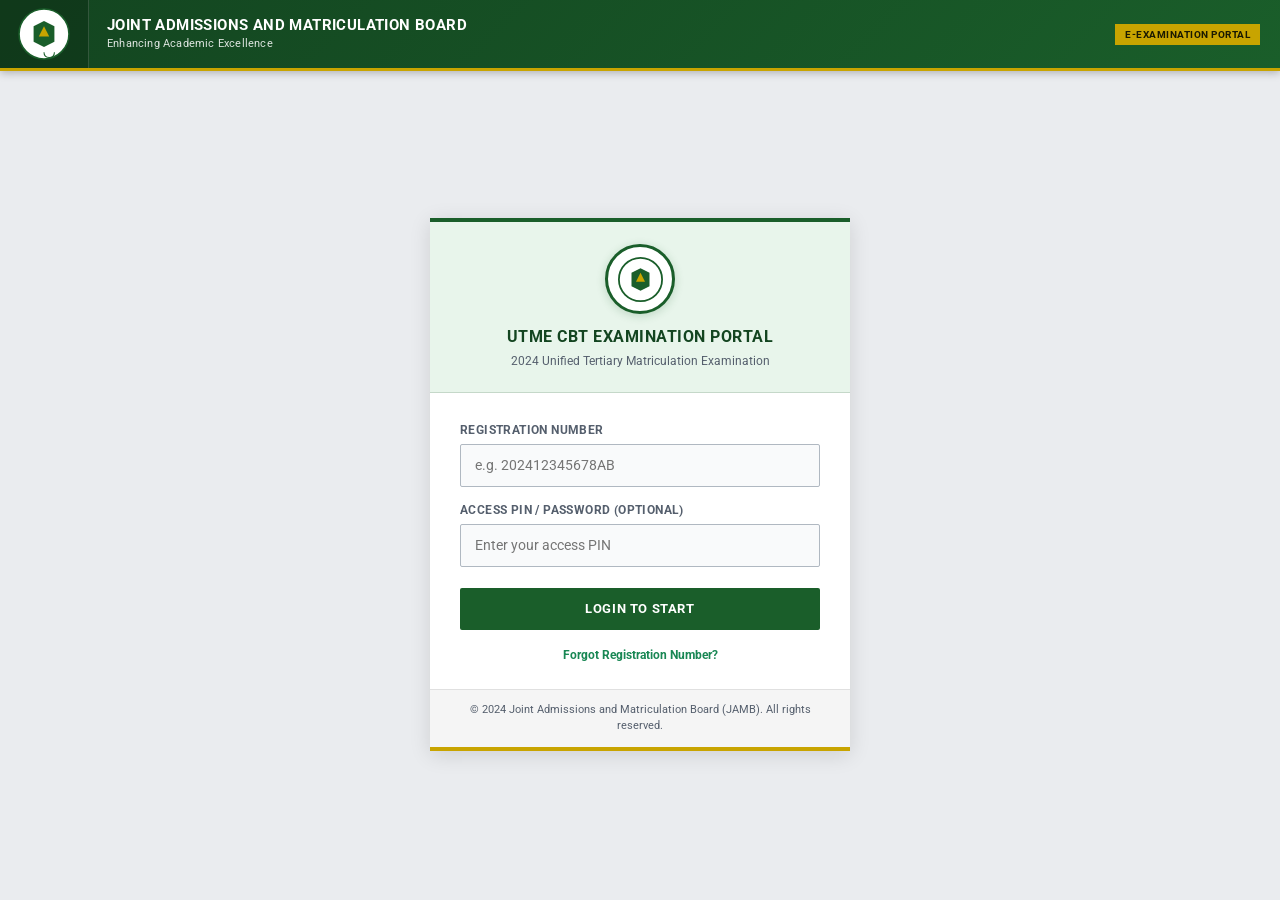
==== index.html @ d885ccbb "first commit" ====
<!DOCTYPE html>
<html lang="en">
<head>
    <meta charset="UTF-8">
    <meta name="viewport" content="width=device-width, initial-scale=1.0">
    <title>UTME CBT Examination Portal - Login</title>
    <link href="https://cdn.jsdelivr.net/npm/bootstrap@5.3.0/dist/css/bootstrap.min.css" rel="stylesheet">
    <link rel="stylesheet" href="css/style.css">
</head>
<body class="login-page-body">

    <header class="jamb-header">
        <div class="header-logo-wrap">
            <!-- Simplified JAMB Logo SVG -->
            <svg class="logo-svg" viewBox="0 0 100 100" xmlns="http://www.w3.org/2000/svg">
                <circle cx="50" cy="50" r="48" fill="#fff" stroke="#1a5e2a" stroke-width="3"/>
                <path d="M30 35 L50 25 L70 35 L70 65 L50 75 L30 65 Z" fill="#1a5e2a" />
                <path d="M50 35 L60 55 L40 55 Z" fill="#c8a400" />
                <path d="M50 85 Q50 95 60 95 T70 85" fill="none" stroke="#1a5e2a" stroke-width="2"/>
            </svg>
        </div>
        <div class="header-text">
            <h1>Joint Admissions and Matriculation Board</h1>
            <small>Enhancing Academic Excellence</small>
        </div>
        <div class="header-right">
            <span class="header-badge">E-Examination Portal</span>
        </div>
    </header>

    <div class="login-outer">
        <div class="login-box">
            <div class="login-box-header">
                <div class="logo-ring">
                    <svg width="45" height="45" viewBox="0 0 100 100" xmlns="http://www.w3.org/2000/svg">
                        <circle cx="50" cy="50" r="48" fill="none" stroke="#1a5e2a" stroke-width="4"/>
                        <path d="M30 35 L50 25 L70 35 L70 65 L50 75 L30 65 Z" fill="#1a5e2a" />
                        <path d="M50 35 L60 55 L40 55 Z" fill="#c8a400" />
                    </svg>
                </div>
                <h2>UTME CBT Examination Portal</h2>
                <div class="exam-year">2024 Unified Tertiary Matriculation Examination</div>
            </div>
            
            <div class="login-box-body">
                <div id="errorMsg" class="error-msg">Please enter a valid registration number to continue.</div>
                
                <form id="loginForm">
                    <div class="mb-3">
                        <label class="form-label-jamb">Registration Number</label>
                        <input type="text" id="regNumber" class="input-jamb" placeholder="e.g. 202412345678AB" required autocomplete="off">
                    </div>
                    
                    <div class="mb-4">
                        <label class="form-label-jamb">Access PIN / Password (Optional)</label>
                        <input type="password" id="pin" class="input-jamb" placeholder="Enter your access PIN">
                    </div>

                    <button type="submit" class="btn-jamb w-100">LOGIN TO START</button>
                    
                    <div class="mt-3 text-center">
                        <a href="#" class="text-decoration-none small text-success fw-bold">Forgot Registration Number?</a>
                    </div>
                </form>
            </div>
            
            <div class="login-footer">
                &copy; 2024 Joint Admissions and Matriculation Board (JAMB). All rights reserved.
            </div>
        </div>
    </div>

    <script>
        document.getElementById('loginForm').addEventListener('submit', function(e) {
            e.preventDefault();
            const regNum = document.getElementById('regNumber').value.trim();
            if (regNum) {
                sessionStorage.setItem('candidateReg', regNum);
                window.location.href = 'verification.html';
            } else {
                document.getElementById('errorMsg').style.display = 'block';
            }
        });
    </script>
</body>
</html>
---- css/style.css ----
/* ============================================
   JAMB CBT — Authentic Exam Interface v2
   Primary Color: JAMB Green (#1a5e2a)
   ============================================ */

@import url('https://fonts.googleapis.com/css2?family=Roboto:wght@400;500;700&display=swap');

:root {
    --jamb-green:       #1a5e2a;
    --jamb-green-dark:  #134520;
    --jamb-green-light: #e8f5eb;
    --jamb-gold:        #c8a400;
    --jamb-border:      #b0b8c1;
    --jamb-bg:          #eaecef;
    --white:            #ffffff;
    --text-dark:        #1a1a2e;
    --text-muted:       #555f6d;

    --unanswered:       #d6dce4;
    --answered:         #1e8c3a;
    --current-bg:       #fff8e1;
    --current-border:   #c8a400;
    --review:           #e67e22;
}

*, *::before, *::after { box-sizing: border-box; }

html, body {
    margin: 0; padding: 0;
    font-family: 'Roboto', 'Segoe UI', sans-serif;
    background: var(--jamb-bg);
    color: var(--text-dark);
    font-size: 14px;
}

/* =====================
   SHARED HEADER
   ===================== */
.jamb-header {
    background: linear-gradient(135deg, var(--jamb-green-dark) 0%, var(--jamb-green) 100%);
    color: var(--white);
    padding: 0;
    display: flex;
    align-items: stretch;
    border-bottom: 3px solid var(--jamb-gold);
    box-shadow: 0 2px 8px rgba(0,0,0,0.25);
    min-height: 70px;
}

.header-logo-wrap {
    display: flex;
    align-items: center;
    background: rgba(0,0,0,0.18);
    padding: 8px 18px;
    border-right: 1px solid rgba(255,255,255,0.15);
}

.header-logo-wrap .logo-svg {
    width: 52px;
    height: 52px;
    flex-shrink: 0;
}

.header-text {
    padding: 8px 18px;
    display: flex;
    flex-direction: column;
    justify-content: center;
}

.header-text h1 {
    font-size: 15px;
    font-weight: 700;
    margin: 0;
    letter-spacing: 0.4px;
    text-transform: uppercase;
}

.header-text small {
    font-size: 11px;
    opacity: 0.85;
    letter-spacing: 0.2px;
    margin-top: 2px;
}

.header-right {
    margin-left: auto;
    display: flex;
    align-items: center;
    padding: 8px 20px;
    font-size: 12px;
    text-align: right;
    gap: 12px;
}

.header-badge {
    background: var(--jamb-gold);
    color: #1a1a00;
    font-weight: 700;
    font-size: 10px;
    padding: 3px 10px;
    text-transform: uppercase;
    letter-spacing: 0.5px;
}

/* =====================
   LOGIN PAGE
   ===================== */
.login-page-body {
    background: var(--jamb-bg);
    min-height: 100vh;
}

.login-outer {
    min-height: calc(100vh - 73px);
    display: flex;
    align-items: center;
    justify-content: center;
    padding: 30px 15px;
}

.login-box {
    background: var(--white);
    width: 100%;
    max-width: 420px;
    border-top: 4px solid var(--jamb-green);
    border-bottom: 4px solid var(--jamb-gold);
    box-shadow: 0 4px 20px rgba(0,0,0,0.12);
    padding: 0;
    overflow: hidden;
}

.login-box-header {
    background: var(--jamb-green-light);
    border-bottom: 1px solid #c5d8c9;
    padding: 22px 30px;
    text-align: center;
}

.login-box-header .logo-ring {
    display: inline-flex;
    align-items: center;
    justify-content: center;
    width: 70px; height: 70px;
    border-radius: 50%;
    background: var(--white);
    border: 3px solid var(--jamb-green);
    box-shadow: 0 2px 10px rgba(26,94,42,0.2);
    margin-bottom: 12px;
}

.login-box-header h2 {
    color: var(--jamb-green-dark);
    font-size: 16px;
    font-weight: 700;
    text-transform: uppercase;
    letter-spacing: 0.5px;
    margin: 0;
    line-height: 1.4;
}

.login-box-header .exam-year {
    font-size: 12px;
    color: var(--text-muted);
    margin-top: 4px;
}

.login-box-body {
    padding: 28px 30px 24px;
}

.form-label-jamb {
    font-size: 12px;
    font-weight: 700;
    color: var(--text-muted);
    text-transform: uppercase;
    letter-spacing: 0.4px;
    margin-bottom: 5px;
    display: block;
}

.input-jamb {
    width: 100%;
    padding: 10px 14px;
    font-size: 14px;
    border: 1px solid var(--jamb-border);
    border-radius: 2px;
    background: #f9fafb;
    color: var(--text-dark);
    outline: none;
    transition: border-color 0.2s, box-shadow 0.2s;
    font-family: inherit;
}

.input-jamb:focus {
    border-color: var(--jamb-green);
    box-shadow: 0 0 0 3px rgba(26,94,42,0.1);
    background: var(--white);
}

.btn-jamb {
    display: inline-block;
    background: var(--jamb-green);
    color: var(--white);
    border: none;
    border-radius: 2px;
    padding: 11px 24px;
    font-size: 13px;
    font-weight: 700;
    letter-spacing: 0.6px;
    text-transform: uppercase;
    cursor: pointer;
    transition: background 0.2s, box-shadow 0.2s;
    font-family: inherit;
}

.btn-jamb:hover { background: var(--jamb-green-dark); box-shadow: 0 3px 10px rgba(0,0,0,0.18); }
.btn-jamb:disabled { background: #8aab91; cursor: not-allowed; box-shadow: none; }

.btn-jamb-outline {
    display: inline-block;
    background: transparent;
    color: var(--jamb-green);
    border: 2px solid var(--jamb-green);
    border-radius: 2px;
    padding: 9px 20px;
    font-size: 12px;
    font-weight: 700;
    letter-spacing: 0.5px;
    text-transform: uppercase;
    cursor: pointer;
    transition: all 0.2s;
    font-family: inherit;
}

.btn-jamb-outline:hover { background: var(--jamb-green); color: var(--white); }

.btn-gold {
    background: var(--jamb-gold);
    color: #1a1a00;
    border: none;
    border-radius: 2px;
    padding: 11px 28px;
    font-size: 13px;
    font-weight: 700;
    letter-spacing: 0.5px;
    text-transform: uppercase;
    cursor: pointer;
    transition: background 0.2s;
    font-family: inherit;
}

.btn-gold:hover { background: #a88700; }

.error-msg {
    background: #fff0f0;
    border-left: 3px solid #cc0000;
    color: #cc0000;
    font-size: 12px;
    padding: 8px 12px;
    margin-bottom: 14px;
    display: none;
}

.login-footer {
    text-align: center;
    padding: 12px 30px;
    background: #f5f5f5;
    border-top: 1px solid #e0e0e0;
    font-size: 11px;
    color: var(--text-muted);
}

/* =====================
   PAGE CONTAINER (Verification, Instructions)
   ===================== */
.page-wrap {
    max-width: 900px;
    margin: 24px auto;
    background: var(--white);
    border: 1px solid var(--jamb-border);
    box-shadow: 0 2px 8px rgba(0,0,0,0.08);
}

.page-title-bar {
    background: var(--jamb-green);
    color: var(--white);
    padding: 12px 24px;
    font-size: 14px;
    font-weight: 700;
    text-transform: uppercase;
    letter-spacing: 0.5px;
    border-bottom: 3px solid var(--jamb-gold);
}

.page-body {
    padding: 28px 32px;
}

/* Candidate Info Table */
.cand-photo {
    width: 130px;
    height: 155px;
    object-fit: cover;
    border: 3px solid var(--jamb-green);
    display: block;
    margin: 0 auto 8px;
}

.cand-reg-label {
    background: var(--jamb-green);
    color: var(--white);
    font-size: 11px;
    font-weight: 700;
    text-align: center;
    padding: 4px 6px;
    letter-spacing: 0.3px;
}

.info-tbl {
    width: 100%;
    border-collapse: collapse;
}

.info-tbl tr {
    border-bottom: 1px solid #e8ecef;
}

.info-tbl tr:last-child { border-bottom: none; }

.info-tbl td {
    padding: 10px 14px;
    font-size: 13px;
    vertical-align: top;
}

.info-tbl td:first-child {
    width: 220px;
    font-weight: 700;
    color: var(--text-muted);
    text-transform: uppercase;
    font-size: 11px;
    letter-spacing: 0.3px;
    background: #f8f9fa;
    border-right: 1px solid #e8ecef;
}

.info-tbl td:last-child {
    font-weight: 500;
    color: var(--text-dark);
}

/* Instructions */
.instr-box {
    border: 1px solid #c5d8c9;
    background: #f7fbf8;
    padding: 20px 24px;
    max-height: 380px;
    overflow-y: auto;
}

.instr-box ol {
    margin: 0;
    padding-left: 20px;
}

.instr-box li {
    margin-bottom: 12px;
    line-height: 1.6;
    font-size: 13px;
}

.instr-box li strong { color: var(--jamb-green-dark); }

.legend-dot {
    display: inline-block;
    width: 14px; height: 14px;
    border-radius: 2px;
    vertical-align: middle;
    margin-right: 6px;
}

.confirm-check-wrap {
    background: #fffbe6;
    border: 1px solid var(--jamb-gold);
    padding: 14px 18px;
    margin-top: 18px;
    display: flex;
    align-items: center;
    gap: 12px;
}

.confirm-check-wrap input[type=checkbox] {
    width: 18px; height: 18px;
    accent-color: var(--jamb-green);
    cursor: pointer;
    flex-shrink: 0;
}

.confirm-check-wrap label {
    font-size: 13px;
    font-weight: 600;
    color: var(--text-dark);
    cursor: pointer;
    margin: 0;
}

.page-actions {
    display: flex;
    justify-content: space-between;
    align-items: center;
    padding: 16px 32px;
    background: #f5f6f7;
    border-top: 1px solid var(--jamb-border);
}

/* =====================
   EXAM INTERFACE — Full Screen
   ===================== */

body.exam-body {
    background: #d8dce0;
    overflow: hidden;
    height: 100vh;
    display: flex;
    flex-direction: column;
}

/* Candidate strip below header */
.cand-strip {
    background: #2d6a3f;
    color: var(--white);
    display: flex;
    justify-content: space-between;
    align-items: center;
    padding: 5px 20px;
    font-size: 12px;
    border-bottom: 1px solid rgba(255,255,255,0.2);
}

.cand-strip .cand-name { font-weight: 700; font-size: 13px; }

.timer-wrap {
    display: flex;
    align-items: center;
    gap: 10px;
}

.timer-label {
    font-size: 11px;
    opacity: 0.85;
    text-transform: uppercase;
    letter-spacing: 0.3px;
}

.timer-display {
    font-size: 22px;
    font-weight: 700;
    color: #ffeb3b;
    font-family: 'Courier New', monospace;
    background: rgba(0,0,0,0.3);
    padding: 2px 12px;
    border-radius: 2px;
    min-width: 120px;
    text-align: center;
}

.timer-display.danger { color: #ff5252; animation: blink 1s step-end infinite; }

@keyframes blink {
    50% { opacity: 0.4; }
}

/* Subject Tabs */
.subject-tabs-bar {
    display: flex;
    background: #e0e4e8;
    border-bottom: 2px solid var(--jamb-border);
    flex-shrink: 0;
}

.stab {
    padding: 9px 22px;
    font-size: 12px;
    font-weight: 700;
    text-transform: uppercase;
    letter-spacing: 0.4px;
    cursor: pointer;
    border-right: 1px solid var(--jamb-border);
    color: var(--text-muted);
    background: #dce0e5;
    transition: all 0.15s;
    user-select: none;
}

.stab:hover { background: #cdd3da; }

.stab.active {
    background: var(--white);
    color: var(--jamb-green-dark);
    border-top: 3px solid var(--jamb-green);
    border-bottom: 2px solid var(--white);
    margin-bottom: -2px;
}

/* Main Exam Layout */
.exam-main {
    display: flex;
    flex: 1;
    overflow: hidden;
}

/* Question Panel */
.q-panel {
    flex: 1;
    background: var(--white);
    display: flex;
    flex-direction: column;
    border-right: 2px solid var(--jamb-border);
    overflow: hidden;
}

.q-panel-header {
    background: var(--jamb-green-light);
    border-bottom: 1px solid #c5d8c9;
    padding: 8px 20px;
    display: flex;
    align-items: center;
    justify-content: space-between;
    flex-shrink: 0;
}

.q-num-badge {
    background: var(--jamb-green);
    color: var(--white);
    font-size: 12px;
    font-weight: 700;
    padding: 3px 12px;
    letter-spacing: 0.3px;
}

.q-subject-tag {
    font-size: 11px;
    font-weight: 700;
    color: var(--text-muted);
    text-transform: uppercase;
    letter-spacing: 0.4px;
}

.q-body {
    flex: 1;
    overflow-y: auto;
    padding: 24px 28px;
}

.q-text {
    font-size: 15px;
    line-height: 1.7;
    color: var(--text-dark);
    margin-bottom: 24px;
    font-weight: 500;
}

/* Options */
.option-row {
    display: flex;
    align-items: flex-start;
    gap: 14px;
    padding: 11px 16px;
    border: 1px solid #dce0e5;
    margin-bottom: 10px;
    cursor: pointer;
    border-radius: 2px;
    transition: all 0.15s;
    background: #fcfcfd;
}

.option-row:hover {
    background: var(--jamb-green-light);
    border-color: #a5c8ad;
}

.option-row.selected {
    background: #e8f5eb;
    border-color: var(--jamb-green);
    border-left-width: 3px;
}

.option-row input[type=radio] {
    margin-top: 3px;
    accent-color: var(--jamb-green);
    width: 16px; height: 16px;
    flex-shrink: 0;
    cursor: pointer;
}

.option-letter {
    font-weight: 700;
    color: var(--jamb-green-dark);
    font-size: 14px;
    min-width: 20px;
    flex-shrink: 0;
}

.option-text {
    font-size: 14px;
    line-height: 1.5;
    color: var(--text-dark);
}

/* Bottom Controls */
.q-controls {
    background: #f0f2f4;
    border-top: 2px solid var(--jamb-border);
    padding: 10px 20px;
    display: flex;
    justify-content: space-between;
    align-items: center;
    flex-shrink: 0;
    flex-wrap: wrap;
    gap: 8px;
}

.ctrl-group { display: flex; gap: 8px; align-items: center; }

.btn-ctrl {
    padding: 7px 18px;
    font-size: 12px;
    font-weight: 700;
    letter-spacing: 0.4px;
    text-transform: uppercase;
    border: none;
    border-radius: 2px;
    cursor: pointer;
    font-family: inherit;
    transition: all 0.15s;
}

.btn-prev-next {
    background: #5a6472;
    color: var(--white);
}
.btn-prev-next:hover { background: #434b57; }
.btn-prev-next:disabled { background: #b0b8c1; cursor: not-allowed; }

.btn-review {
    background: var(--review);
    color: var(--white);
}
.btn-review:hover { background: #c0671a; }

.btn-clear {
    background: #78909c;
    color: var(--white);
}
.btn-clear:hover { background: #546e7a; }

.btn-submit-exam {
    background: #c62828;
    color: var(--white);
    font-size: 13px;
    padding: 8px 24px;
}
.btn-submit-exam:hover { background: #a81f1f; box-shadow: 0 2px 8px rgba(198,40,40,0.3); }

/* Palette Panel */
.palette-panel {
    width: 220px;
    background: #f5f6f7;
    border-left: 1px solid var(--jamb-border);
    display: flex;
    flex-direction: column;
    overflow: hidden;
    flex-shrink: 0;
}

.palette-header {
    background: var(--jamb-green);
    color: var(--white);
    font-size: 11px;
    font-weight: 700;
    text-transform: uppercase;
    letter-spacing: 0.5px;
    padding: 8px 14px;
    border-bottom: 2px solid var(--jamb-gold);
    flex-shrink: 0;
}

.palette-grid {
    flex: 1;
    overflow-y: auto;
    padding: 12px;
    display: grid;
    grid-template-columns: repeat(5, 1fr);
    gap: 5px;
    align-content: start;
}

.pal-btn {
    aspect-ratio: 1;
    display: flex;
    align-items: center;
    justify-content: center;
    font-size: 11px;
    font-weight: 700;
    border: 1px solid #b0b8c1;
    cursor: pointer;
    border-radius: 2px;
    background: var(--unanswered);
    color: #444;
    transition: all 0.1s;
    user-select: none;
}

.pal-btn:hover { filter: brightness(0.9); }

.pal-btn.answered {
    background: var(--answered);
    color: var(--white);
    border-color: #157030;
}

.pal-btn.review {
    background: var(--review);
    color: var(--white);
    border-color: #c0671a;
}

.pal-btn.current {
    background: var(--current-bg);
    border: 2px solid var(--current-border);
    color: #7a5000;
}

.pal-btn.answered.current {
    background: #b8e6c2;
    border: 2px solid var(--current-border);
    color: #1a5e2a;
}

.palette-legend {
    padding: 10px 12px;
    border-top: 1px solid var(--jamb-border);
    background: var(--white);
    flex-shrink: 0;
}

.legend-row {
    display: flex;
    align-items: center;
    gap: 8px;
    margin-bottom: 6px;
    font-size: 11px;
    color: var(--text-muted);
}

.legend-box {
    width: 14px; height: 14px;
    border-radius: 2px;
    flex-shrink: 0;
    border: 1px solid rgba(0,0,0,0.1);
}

/* =====================
   MODALS
   ===================== */
.modal-content { border-radius: 2px; border: 1px solid var(--jamb-border); }
.modal-header.jamb-modal-header {
    background: var(--jamb-green);
    color: var(--white);
    border-bottom: 2px solid var(--jamb-gold);
    border-radius: 1px 1px 0 0;
    padding: 14px 20px;
}

.modal-header.jamb-modal-header .btn-close {
    filter: invert(1);
    opacity: 0.85;
}

.modal-footer { border-top: 1px solid #dee2e6; padding: 12px 16px; }

/* Summary table */
.summary-tbl { width: 100%; border-collapse: collapse; font-size: 13px; }
.summary-tbl th {
    background: var(--jamb-green);
    color: var(--white);
    padding: 9px 14px;
    text-align: left;
    font-size: 12px;
    letter-spacing: 0.3px;
}
.summary-tbl td { padding: 9px 14px; border-bottom: 1px solid #e8ecef; }
.summary-tbl tr:last-child td { border-bottom: none; }
.summary-tbl tr:nth-child(even) td { background: #f8f9fa; }
.col-answered { color: var(--answered); font-weight: 700; }
.col-unanswered { color: #c62828; font-weight: 700; }
.col-review { color: var(--review); font-weight: 700; }

/* Confirmation modal */
.confirm-body {
    text-align: center;
    padding: 28px 24px;
}
.confirm-body .warn-icon { font-size: 48px; line-height: 1; margin-bottom: 12px; }
.confirm-body h5 { font-weight: 700; font-size: 16px; margin-bottom: 6px; }
.confirm-body p { font-size: 13px; color: var(--text-muted); margin-bottom: 20px; }

/* =====================
   SUCCESS PAGE
   ===================== */
.success-wrap {
    min-height: calc(100vh - 73px);
    display: flex;
    align-items: center;
    justify-content: center;
    padding: 30px 15px;
}

.success-card {
    background: var(--white);
    max-width: 560px;
    width: 100%;
    border-top: 5px solid var(--answered);
    border-bottom: 3px solid var(--jamb-gold);
    box-shadow: 0 4px 20px rgba(0,0,0,0.12);
}

.success-head {
    background: var(--jamb-green-light);
    border-bottom: 1px solid #c5d8c9;
    padding: 26px 30px;
    text-align: center;
}

.success-icon {
    width: 72px; height: 72px;
    border-radius: 50%;
    background: var(--answered);
    display: inline-flex;
    align-items: center;
    justify-content: center;
    margin-bottom: 14px;
    box-shadow: 0 4px 16px rgba(30,140,58,0.3);
}

.success-icon svg { width: 40px; height: 40px; }

.success-head h2 {
    color: var(--jamb-green-dark);
    font-size: 20px;
    font-weight: 700;
    margin: 0 0 4px;
}

.success-head p {
    color: var(--text-muted);
    font-size: 13px;
    margin: 0;
}

.success-body { padding: 24px 32px; }

.receipt-tbl { width: 100%; border-collapse: collapse; }
.receipt-tbl td {
    padding: 9px 8px;
    font-size: 13px;
    border-bottom: 1px solid #f0f0f0;
}
.receipt-tbl td:first-child {
    font-weight: 700;
    color: var(--text-muted);
    font-size: 11px;
    text-transform: uppercase;
    letter-spacing: 0.3px;
    width: 170px;
}
.receipt-tbl td:last-child { color: var(--text-dark); font-weight: 500; }
.receipt-tbl tr:last-child td { border-bottom: none; }

.success-notice {
    background: #e8f5eb;
    border-left: 3px solid var(--answered);
    padding: 10px 14px;
    font-size: 12px;
    color: #1a5e2a;
    margin-top: 16px;
}

.success-footer {
    padding: 16px 32px;
    border-top: 1px solid #eee;
    background: #f9f9f9;
    text-align: center;
}
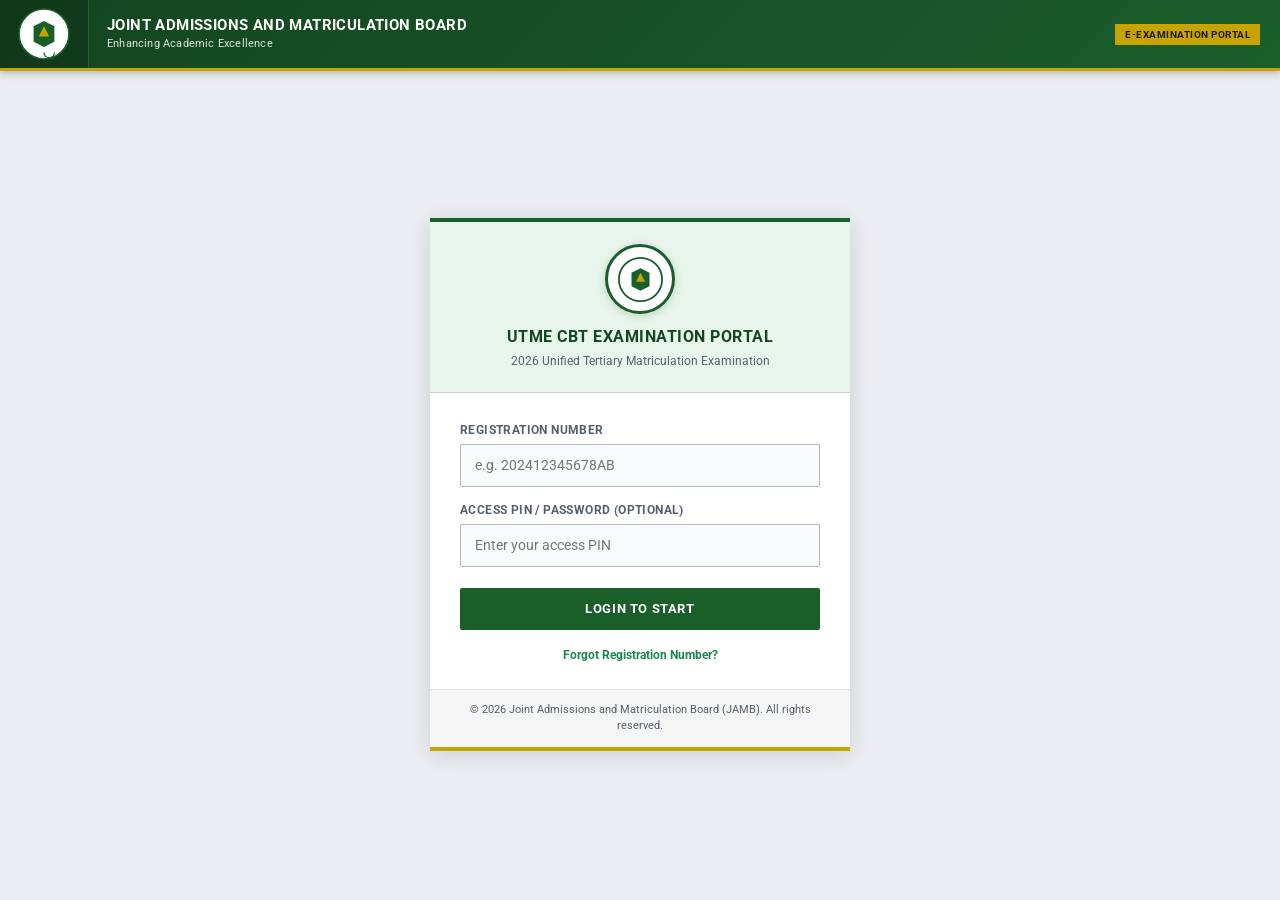
==== commit 8e4379d3: "added biology" ====
--- a/index.html
+++ b/index.html
@@ -39,7 +39,7 @@
                     </svg>
                 </div>
                 <h2>UTME CBT Examination Portal</h2>
-                <div class="exam-year">2024 Unified Tertiary Matriculation Examination</div>
+                <div class="exam-year">2026 Unified Tertiary Matriculation Examination</div>
             </div>
             
             <div class="login-box-body">
@@ -65,7 +65,7 @@
             </div>
             
             <div class="login-footer">
-                &copy; 2024 Joint Admissions and Matriculation Board (JAMB). All rights reserved.
+                &copy; 2026 Joint Admissions and Matriculation Board (JAMB). All rights reserved.
             </div>
         </div>
     </div>
@@ -74,11 +74,15 @@
         document.getElementById('loginForm').addEventListener('submit', function(e) {
             e.preventDefault();
             const regNum = document.getElementById('regNumber').value.trim();
-            if (regNum) {
+            const validReg = '202662224846EH';
+            
+            if (regNum === validReg) {
                 sessionStorage.setItem('candidateReg', regNum);
                 window.location.href = 'verification.html';
             } else {
-                document.getElementById('errorMsg').style.display = 'block';
+                const errorDiv = document.getElementById('errorMsg');
+                errorDiv.innerText = 'Invalid Registration Number. Access denied.';
+                errorDiv.style.display = 'block';
             }
         });
     </script>
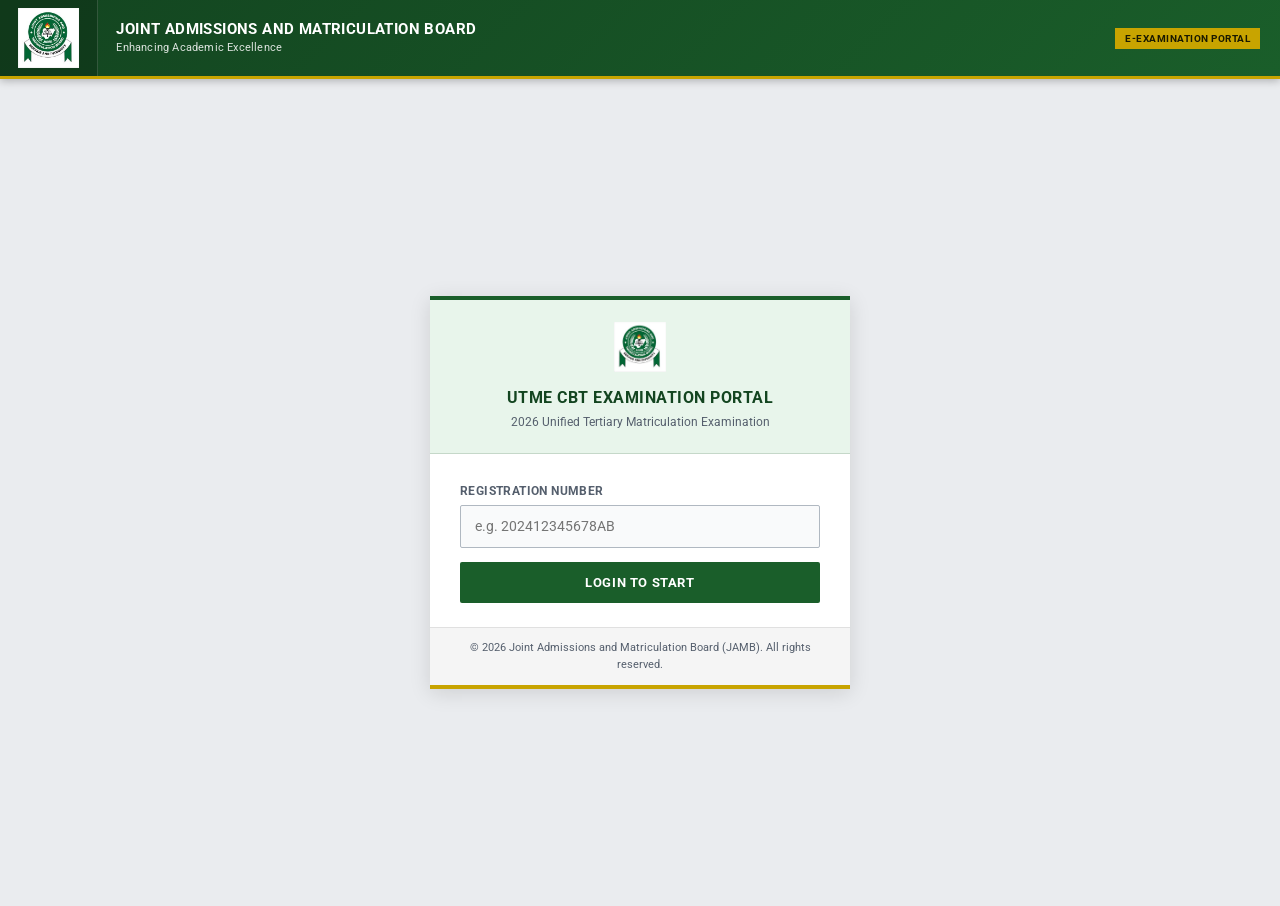
==== commit 4d1c9dec: "edited pages, added logo" ====
--- a/index.html
+++ b/index.html
@@ -11,13 +11,7 @@
 
     <header class="jamb-header">
         <div class="header-logo-wrap">
-            <!-- Simplified JAMB Logo SVG -->
-            <svg class="logo-svg" viewBox="0 0 100 100" xmlns="http://www.w3.org/2000/svg">
-                <circle cx="50" cy="50" r="48" fill="#fff" stroke="#1a5e2a" stroke-width="3"/>
-                <path d="M30 35 L50 25 L70 35 L70 65 L50 75 L30 65 Z" fill="#1a5e2a" />
-                <path d="M50 35 L60 55 L40 55 Z" fill="#c8a400" />
-                <path d="M50 85 Q50 95 60 95 T70 85" fill="none" stroke="#1a5e2a" stroke-width="2"/>
-            </svg>
+            <img src="assets/Images/jamb-logo.jfif" alt="JAMB Logo" class="jamb-logo-img" style="height: 60px; width: auto;">
         </div>
         <div class="header-text">
             <h1>Joint Admissions and Matriculation Board</h1>
@@ -31,13 +25,7 @@
     <div class="login-outer">
         <div class="login-box">
             <div class="login-box-header">
-                <div class="logo-ring">
-                    <svg width="45" height="45" viewBox="0 0 100 100" xmlns="http://www.w3.org/2000/svg">
-                        <circle cx="50" cy="50" r="48" fill="none" stroke="#1a5e2a" stroke-width="4"/>
-                        <path d="M30 35 L50 25 L70 35 L70 65 L50 75 L30 65 Z" fill="#1a5e2a" />
-                        <path d="M50 35 L60 55 L40 55 Z" fill="#c8a400" />
-                    </svg>
-                </div>
+                <img src="assets/Images/jamb-logo.jfif" alt="JAMB Logo" style="height: 50px; width: auto; margin-bottom: 15px;">
                 <h2>UTME CBT Examination Portal</h2>
                 <div class="exam-year">2026 Unified Tertiary Matriculation Examination</div>
             </div>
@@ -50,17 +38,8 @@
                         <label class="form-label-jamb">Registration Number</label>
                         <input type="text" id="regNumber" class="input-jamb" placeholder="e.g. 202412345678AB" required autocomplete="off">
                     </div>
-                    
-                    <div class="mb-4">
-                        <label class="form-label-jamb">Access PIN / Password (Optional)</label>
-                        <input type="password" id="pin" class="input-jamb" placeholder="Enter your access PIN">
-                    </div>
 
                     <button type="submit" class="btn-jamb w-100">LOGIN TO START</button>
-                    
-                    <div class="mt-3 text-center">
-                        <a href="#" class="text-decoration-none small text-success fw-bold">Forgot Registration Number?</a>
-                    </div>
                 </form>
             </div>
             
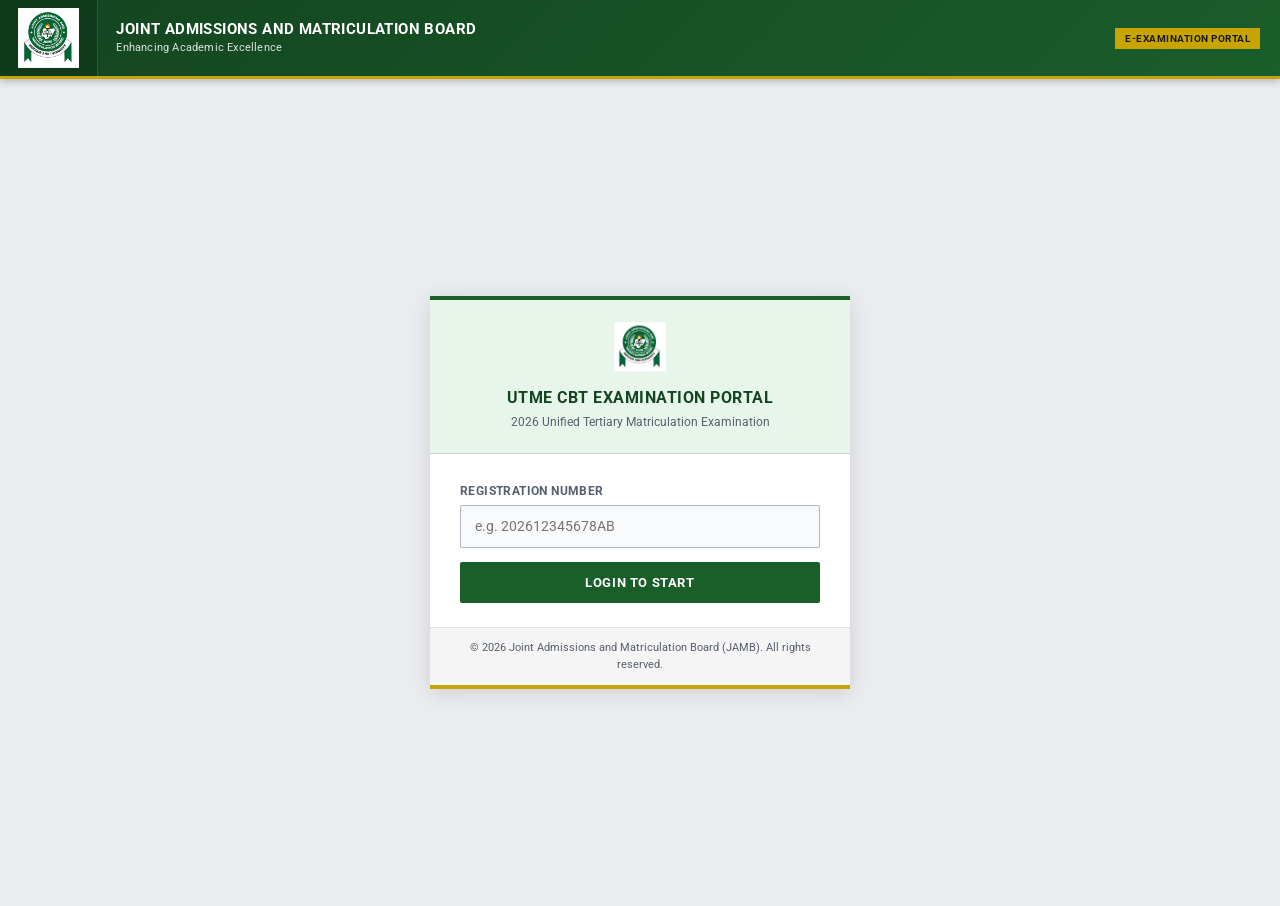
==== commit cd9bf64c: "added other candidates" ====
--- a/index.html
+++ b/index.html
@@ -36,7 +36,7 @@
                 <form id="loginForm">
                     <div class="mb-3">
                         <label class="form-label-jamb">Registration Number</label>
-                        <input type="text" id="regNumber" class="input-jamb" placeholder="e.g. 202412345678AB" required autocomplete="off">
+                        <input type="text" id="regNumber" class="input-jamb" placeholder="e.g. 202612345678AB" required autocomplete="off">
                     </div>
 
                     <button type="submit" class="btn-jamb w-100">LOGIN TO START</button>
@@ -49,17 +49,18 @@
         </div>
     </div>
 
+    <script src="js/candidates.js"></script>
     <script>
         document.getElementById('loginForm').addEventListener('submit', function(e) {
             e.preventDefault();
-            const regNum = document.getElementById('regNumber').value.trim();
-            const validReg = '202662224846EH';
-            
-            if (regNum === validReg) {
-                sessionStorage.setItem('candidateReg', regNum);
+            const regNum = document.getElementById('regNumber').value.trim().toUpperCase();
+            const profile = getCandidateProfile(regNum);
+            const errorDiv = document.getElementById('errorMsg');
+
+            if (profile) {
+                sessionStorage.setItem('candidateReg', profile.reg);
                 window.location.href = 'verification.html';
             } else {
-                const errorDiv = document.getElementById('errorMsg');
                 errorDiv.innerText = 'Invalid Registration Number. Access denied.';
                 errorDiv.style.display = 'block';
             }
